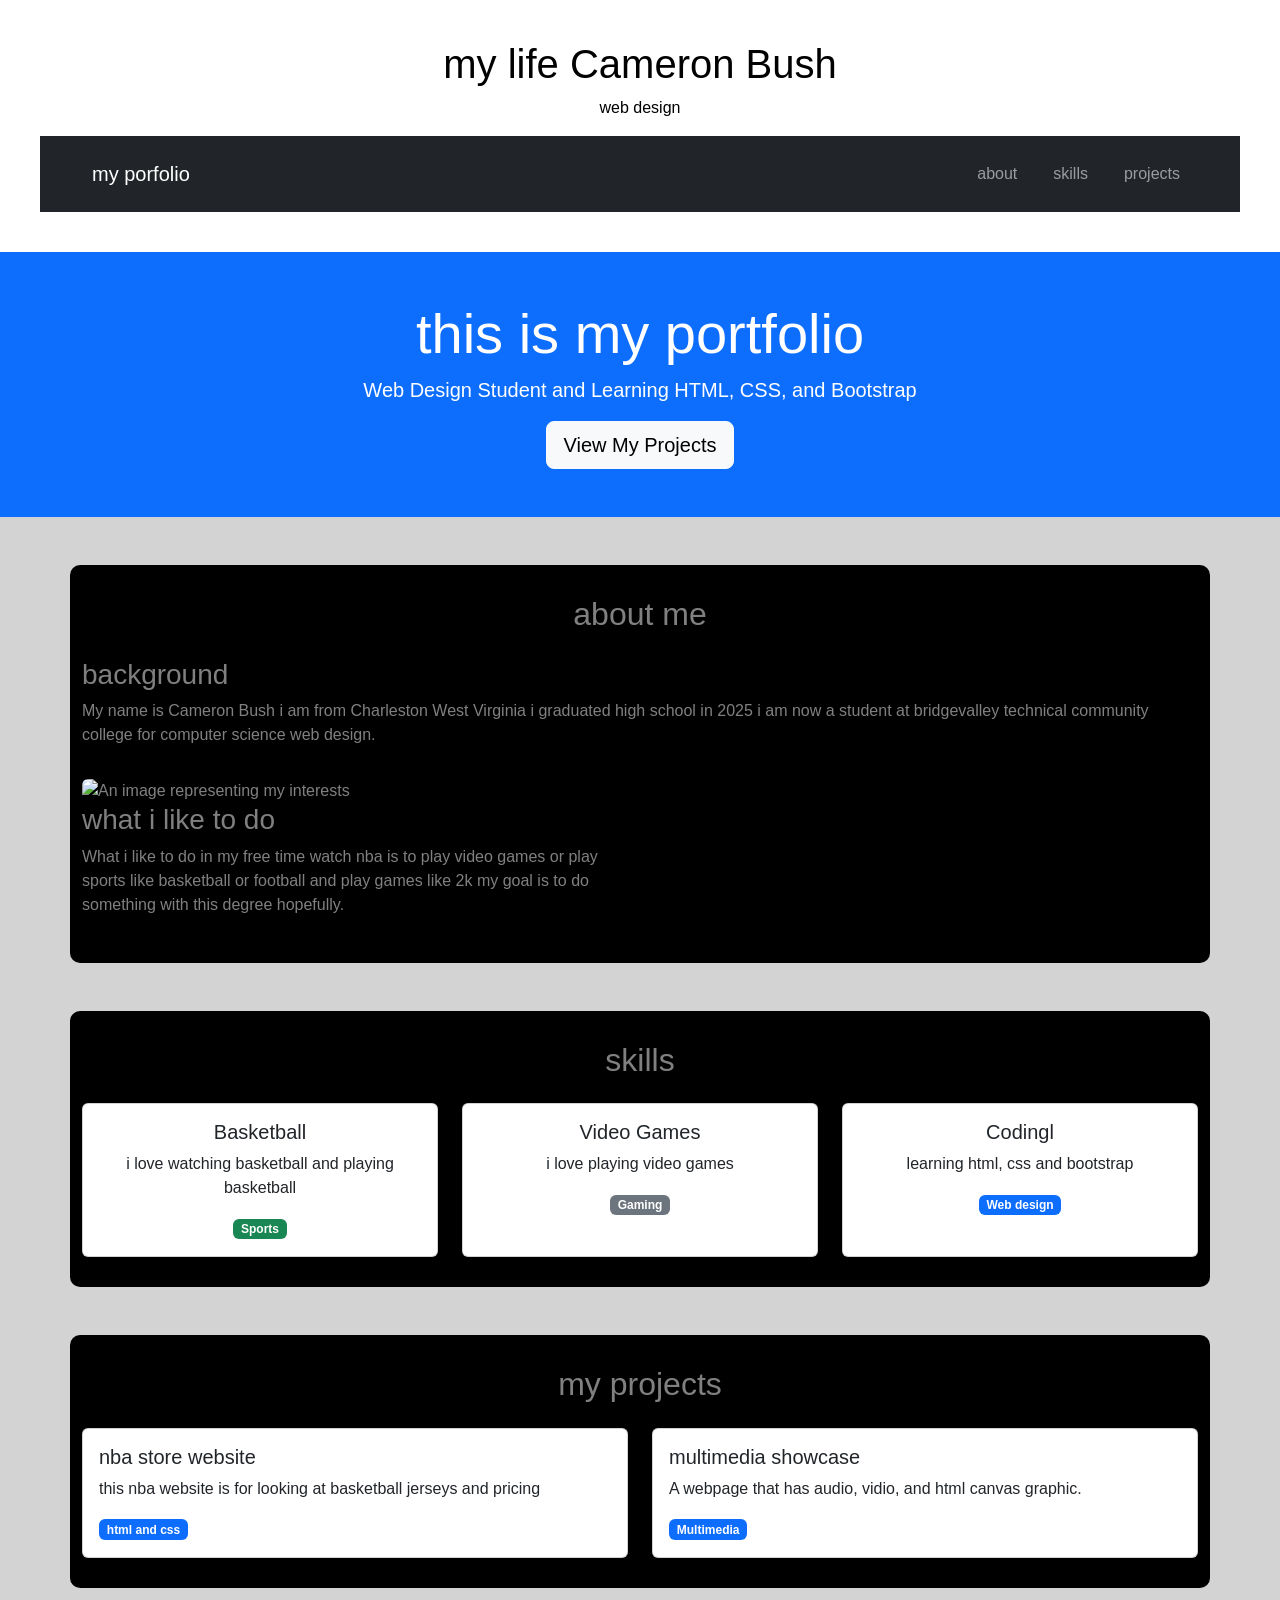
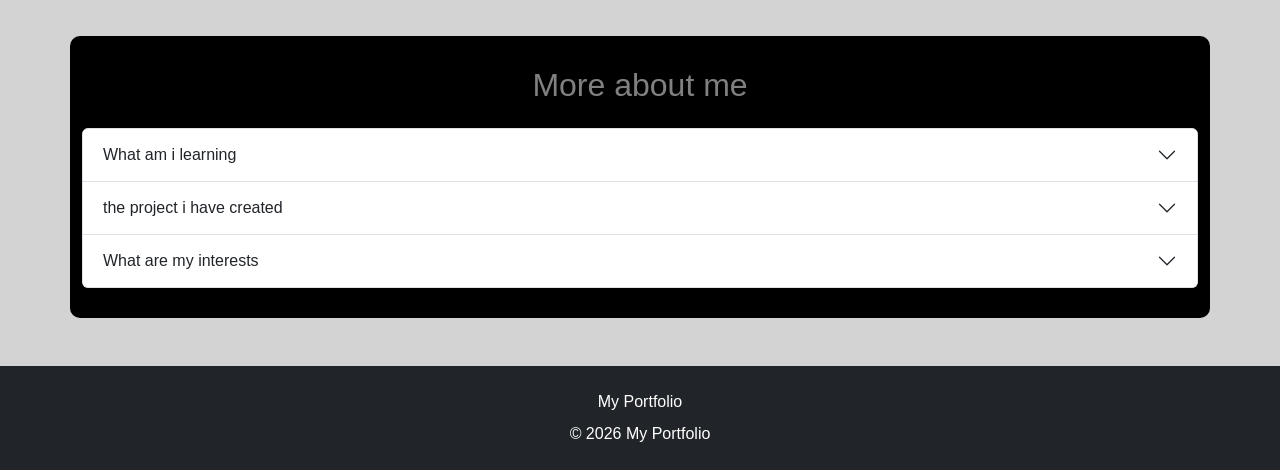
==== indeexx.html @ c92063fa "Add files via upload" ====
<!DOCTYPE html>
<html lang="en">
    <head>
        <meta charset="UTF-8"/>
        <meta name="viewport" content="width=device-width, initial-scale=1.0">

        <title>my life</title>

        <link href="https://cdn.jsdelivr.net/npm/bootstrap@5.3.8/dist/css/bootstrap.min.css" rel="stylesheet">

        <link rel="stylesheet" href="potfil.css">
    </head>
    <body>
        <header>
            <h1>my life Cameron Bush</h1>
            <p>web design</p>

            <nav class="navbar navbar-expand-lg navbar-dark bg-dark">
                <div class="container">

                    <a class="navbar-brand" href="#">my porfolio</a>

                    <button class="navbar-toggler" type="button"
                            data-bs-toggle="collapse"
                            data-bs-target="#portfolioNav"
                            aria-controls="portfolioNav"
                            aria-expanded="false"
                            aria-label="Toggler navigation">

                        <span class="navbar-toggler-icon"></span>
                        
                    </button>

                    <div class="collapse navbar-collapse" id="portfolioNav">
                        <ul class="navbar-nav ms-auto">
                            <li class="nav-item">
                                <a class="nav-link" href="about">about</a>
                            </li>

                            <li class="nav-item">
                                <a class="nav-link" href="skills">skills</a>
                            </li>

                            <li class="nav-item">
                                <a class="nav-link" href="projects">projects</a>
                            </li>
                    </ul>
                </div>
            </div>
        </nav>
    </header>

    <header class="bg-primary text-white text-center py-5">
    <div class="container">

        <h1 class="display-4">this is my portfolio</h1>

        <p class="lead">
            Web Design Student and Learning HTML, CSS, and Bootstrap
        </p>

        <a href="#projects" class="btn btn-light btn-lg">
            View My Projects
        </a>

    </div>
</header>

        <main>
            <section id="about" class="container my-5">
                <h2 class="text-center mb-4">about me</h2>

                <div class="row align-items-center">

                    <div class="col-12 col-md 6">

                        <h3>background</h3>

                <P>My name is Cameron Bush i am from Charleston West Virginia 
                    i graduated high school in 2025 i am now 
                    a student at bridgevalley technical community college 
                    for computer science web design. 
                    
                    
                </P>

                <img src="images/portfilio.jpg"
                class="img-fluid rounded shadow mt-3"
                alt="An image representing my interests"
                style="max-width: 350px;">

                
                    
                    </div>
                </div>

                <div class="col-12 col-md-6">
                    <h3>what i like to do</h3>
                    <p>
                    What i like to do in my free time watch nba is to play video games 
                    or play sports like basketball or football and play games like 2k
                    my goal is to do something with this degree hopefully.
                    </p>
                </div>
            </section>


            <section id="skills" class="container my-5">

                <h2 class="text-center mb-4">skills</h2>

                <div class="row g-4">

                    <div class="col-12 col-md-4">
                        <div class="card h-100">
                            <div class="card-body text-center">
                                 <h3 class="card-title h5">Basketball</h3>
                                 <p class="card-text">
                                    i love watching basketball and playing basketball
                                 </p> 
                                 <span class="badge bg-success">Sports</span>
                            </div>
                        </div>

                    </div>

                <div class="col-12 col-md-4">
                        <div class="card h-100">
                            <div class="card-body text-center">
                                 <h3 class="card-title h5">Video Games</h3>
                                 <p class="card-text">
                                    i love playing video games
                                 </p> 
                                 <span class="badge bg-secondary">Gaming</span>
                            </div>
                        </div>

                    </div>

                <div class="col-12 col-md-4">
                        <div class="card h-100">
                            <div class="card-body text-center">
                                 <h3 class="card-title h5">Codingl</h3>
                                 <p class="card-text">
                                    learning html, css and bootstrap
                                 </p> 
                                 <span class="badge bg-primary">Web design</span>
                            </div>
                        </div>

                    </div>


            </section>

            <section id="projects" class="container my-5">
                <h2 class="text-center mb-4">my projects</h2>

                    <div class="row g-4">

                        <div class="col-12 col-md-6">
                            <div class="card h-100">
                                <div class="card-body">
                                    <h3 class="card-title h5"> nba store website</h3>

                                    <p class="card-text">
                                        this nba website is for 
                                        looking at basketball jerseys and pricing
                                    </p>

                                    <span class="badge bg-primary">html and css</span>
                                </div>
                            </div>
                        </div>

                        <div class="col-12 col-md-6">
                            <div class="card h-100">
                                <div class="card-body">
                                    <h3 class="card-title h5">multimedia showcase</h3>

                                    <p class="card-text">
                                        A webpage that has 
                                        audio, vidio, and html canvas graphic.
                                    </p>

                                    <span class="badge bg-primary">Multimedia</span>
                                </div>
                            </div>
                        </div>
                    </div>

                    
            </section>

            <section id="faq" class="container my-5">
                <h2 class="text-center mb-4">More about me</h2>

                <div class="accordion" id="portfolioAccordion">

                    <div class="accordion-item">
                        <h3 class="accordion-header">
                            <button class="accordion-button collapsed" type="button"
                                    data-bs-toggle="collapse"
                                    data-bs-target="#answer1">
                                What am i learning                
                            </button>
                        </h3>

                        <div id="answer1" class="accordion-collapse collapse"
                            data-bs-parent="#portfolioAccordion">
                            <div class="accordion-body">
                                HTML, CSS, Bootstrap and web design
                            </div>

                        </div>
                    </div>

                <div class="accordion-item">
                        <h3 class="accordion-header">
                            <button class="accordion-button collapsed" type="button"
                                    data-bs-toggle="collapse"
                                    data-bs-target="#answer2">
                                the project i have created                
                            </button>
                        </h3>

                        <div id="answer2" class="accordion collapse collapse"
                            data-bs-parent="#portfolioAccordion">
                            <div class="accordion-body">
                                An NBA store website and a multimedia showcase
                            </div>

                        </div>
                    </div>

                    <div class="accordion-item">
                        <h3 class="accordion-header">
                            <button class="accordion-button collapsed" type="button"
                                    data-bs-toggle="collapse"
                                    data-bs-target="#answer3">
                                What are my interests                
                            </button>
                        </h3>

                        <div id="answer3" class="accordion-collapse collapse"
                            data-bs-parent="#portfolioAccordion">
                            <div class="accordion-body">
                                Basketball, video games and coding
                            </div>

                        </div>
                    </div>


                    
                </div>
            </section>
            






        </main>

        <footer class="bg-dark text-white-center py-4 mt-5">
            <div class="container">
                <p class="mb-2">My Portfolio</p>
                <p class="mb-0">
                    &copy; 2026 My Portfolio
                </p>
            </div>
            
        </footer>
        <script src="https://cdn.jsdelivr.net/npm/bootstrap@5.3.8/dist/js/bootstrap.bundle.min.js"></script>
    </body>
</html>
---- potfil.css ----
body {
    font-family: Arial, sans-serif;
    margin: 0;
    background-color: lightgrey;
    color: gray;
}

header {
    background-color: white;
    color: black;
    text-align: center;
    padding: 40px;
}


nav a {
    color: black;
    text-decoration: none;
    margin: 10px;
}

nav a:hover {
    color: blue;
}

section {
    background-color: black;
    margin: 25px auto;
    padding: 25px;
    max-width: 900px;
    border-radius: 10px;
    padding-top: 30px;
    padding-bottom: 30px;
}



.project {
    background-color: white;
    padding: 20px;
    margin: 15px 0;
    border-radius: 8px;
}

footer {
    background-color: orange;
    color: white;
    text-align: center;
    padding: 20px;
}

html {
    scroll-behavior: smooth;
}

@media (max-width: 600px) {
    header {
        padding: 20px;
    }

    nav a {
        display: block;
        margin: 12px;
    }

    section {
        margin: 15px;
        padding: 15px;
    }
}
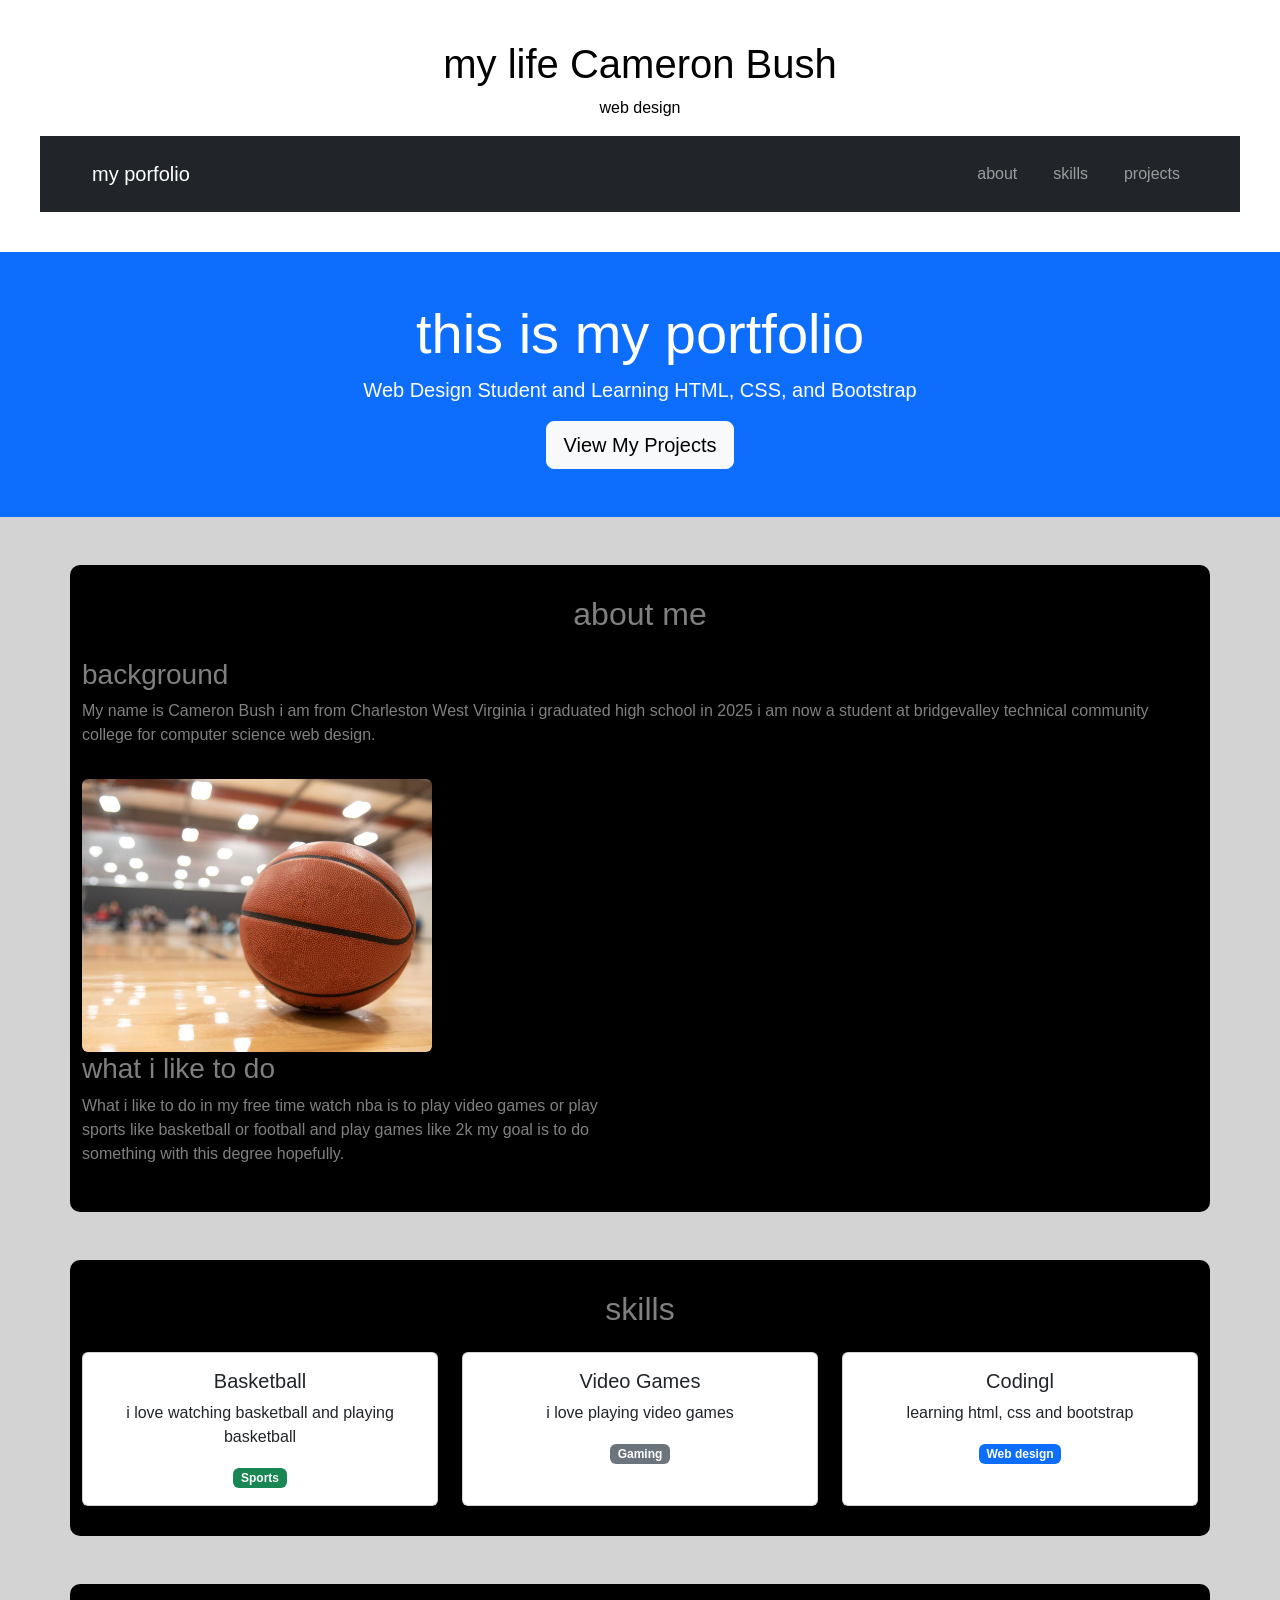
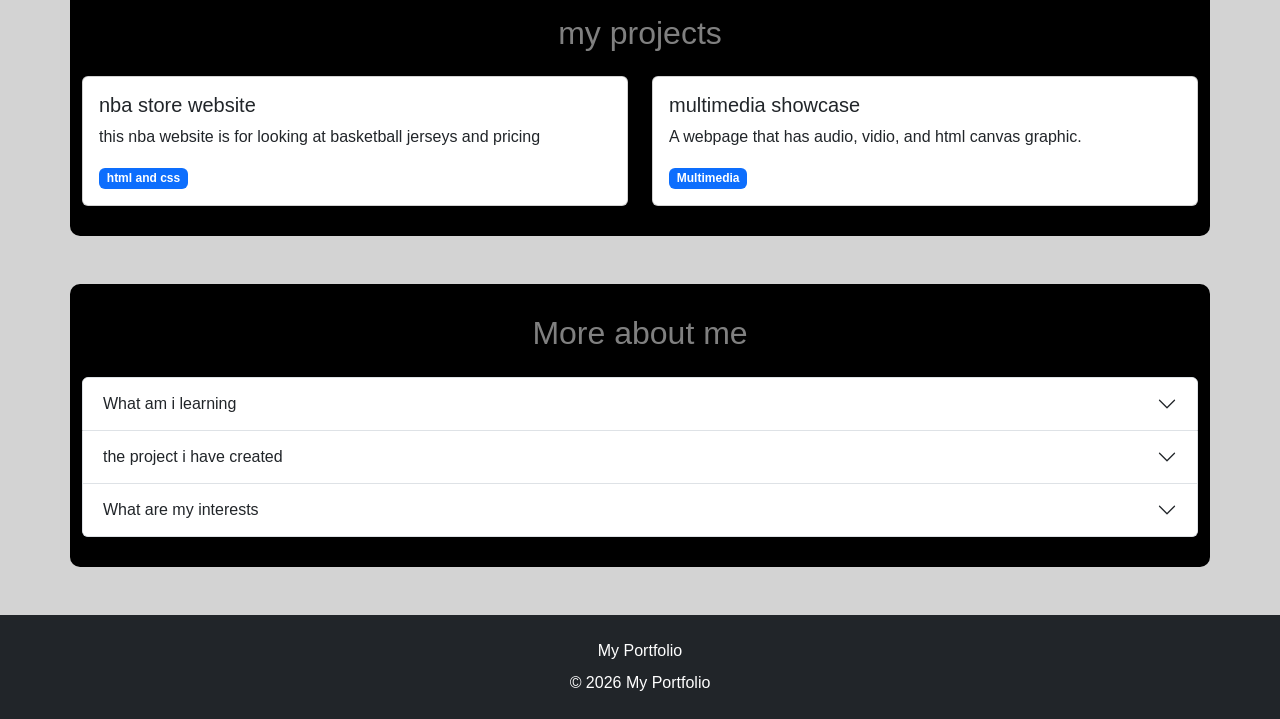
==== commit 837b1af3: "Add files via upload" ====
--- a/indeexx.html
+++ b/indeexx.html
@@ -84,10 +84,9 @@
                     
                 </P>
 
-                <img src="images/portfilio.jpg"
-                class="img-fluid rounded shadow mt-3"
-                alt="An image representing my interests"
-                style="max-width: 350px;">
+                <img src="portfilio.jpg" class="img-fluid rounded shadow mt-3"
+                alt="Basketball on a court"
+                 style="max-width: 350px;">
 
                 
                     
